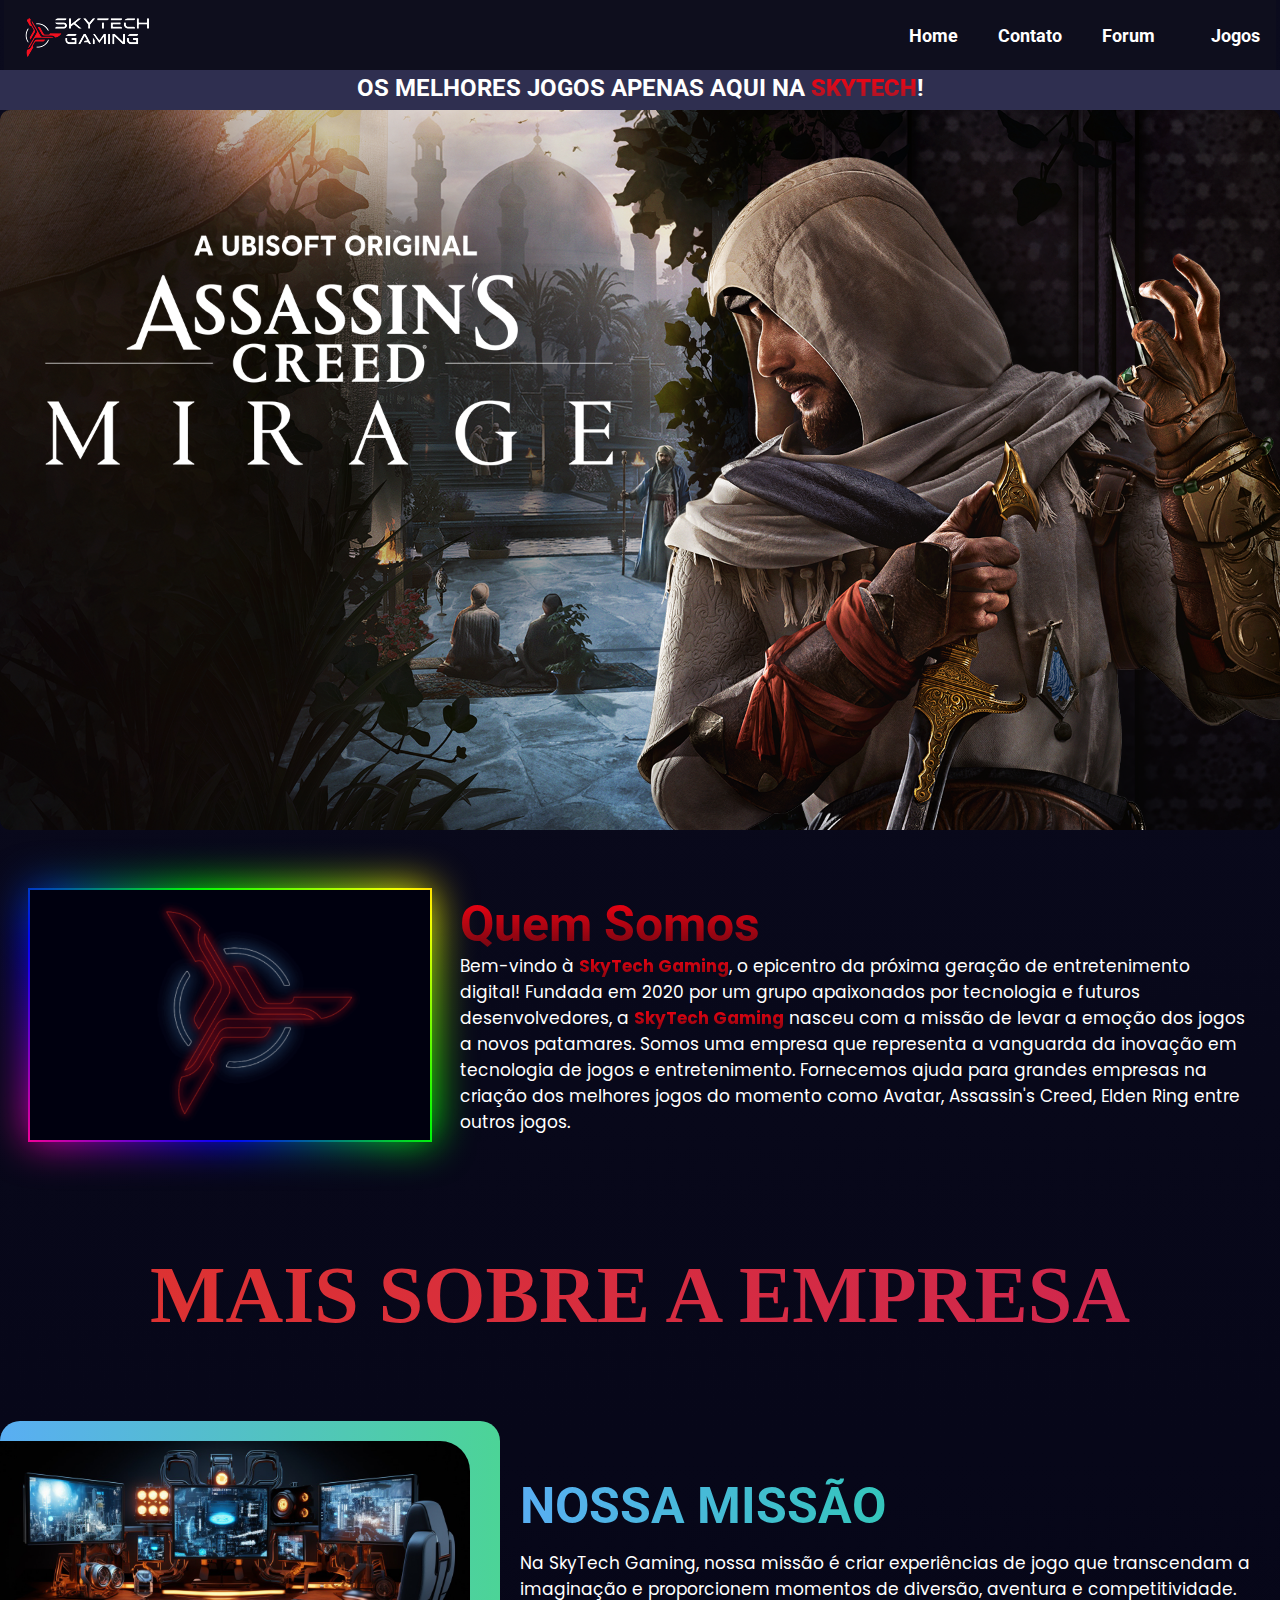
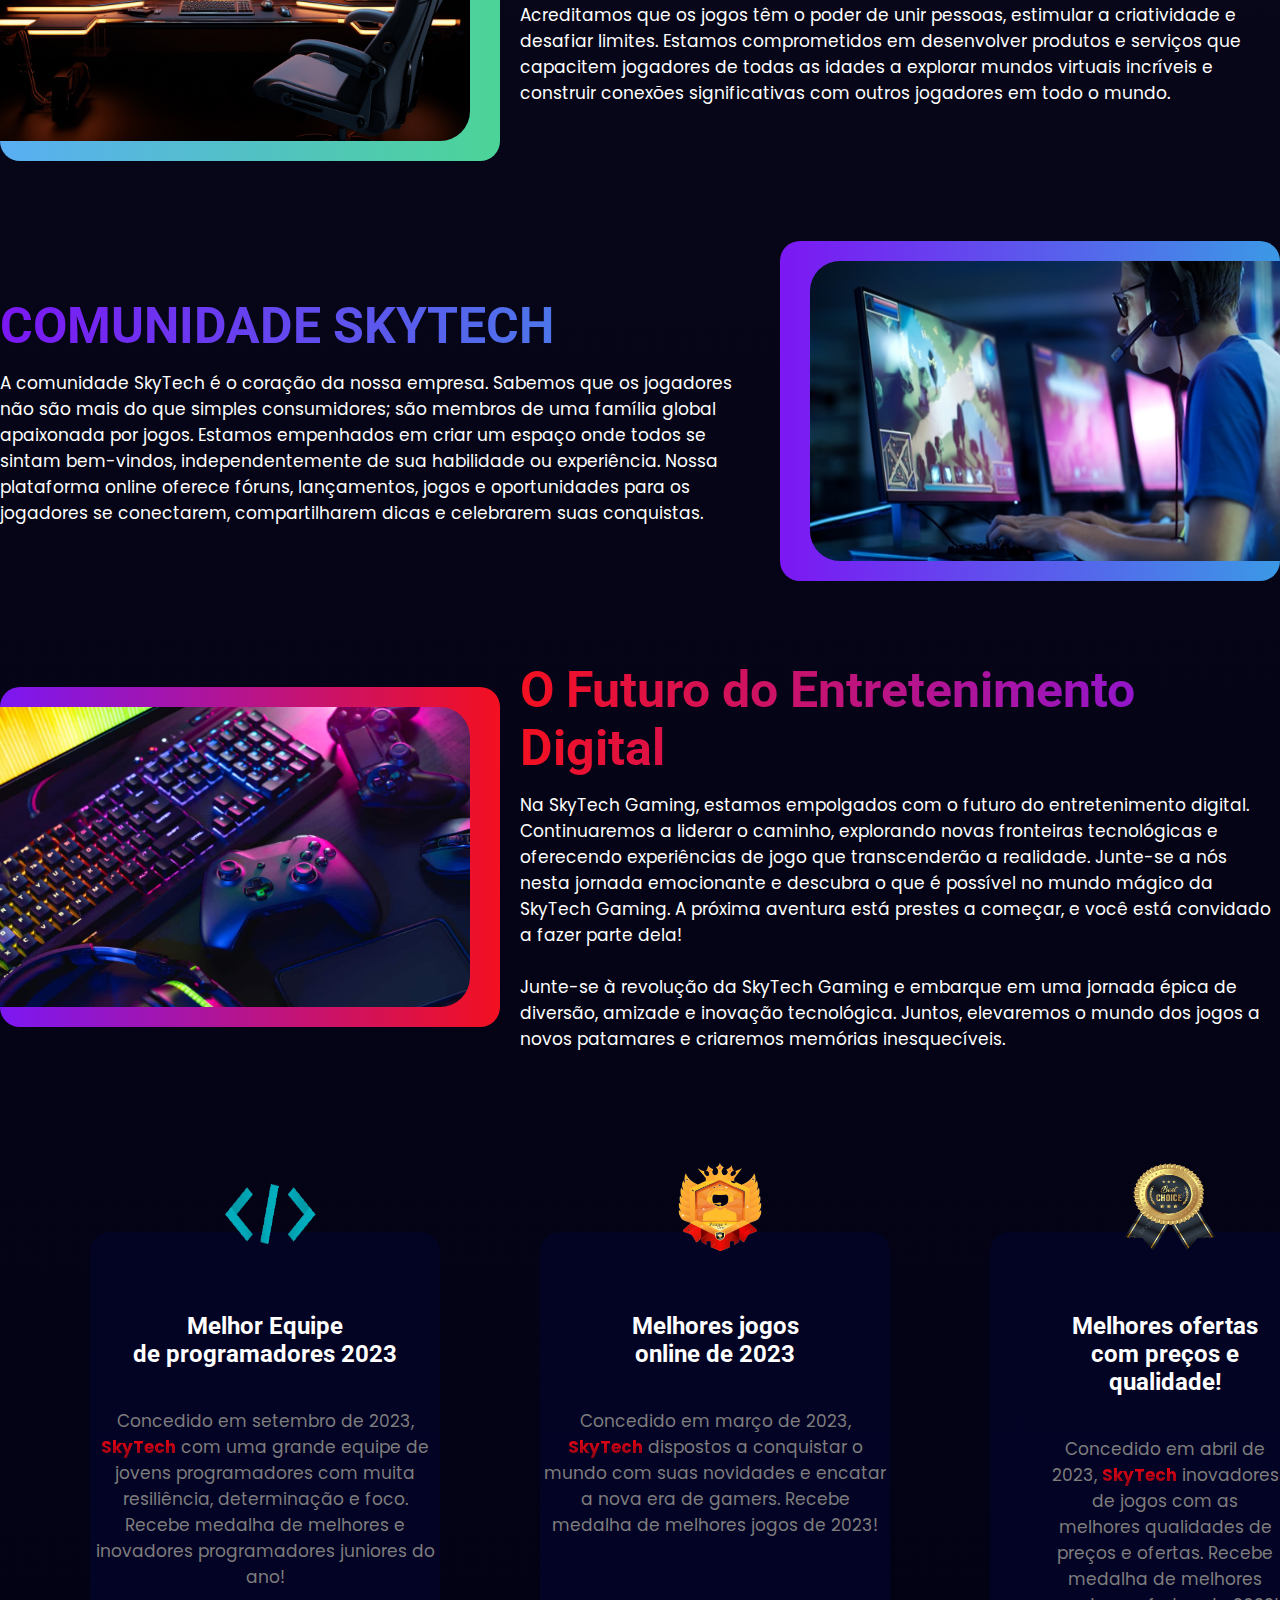
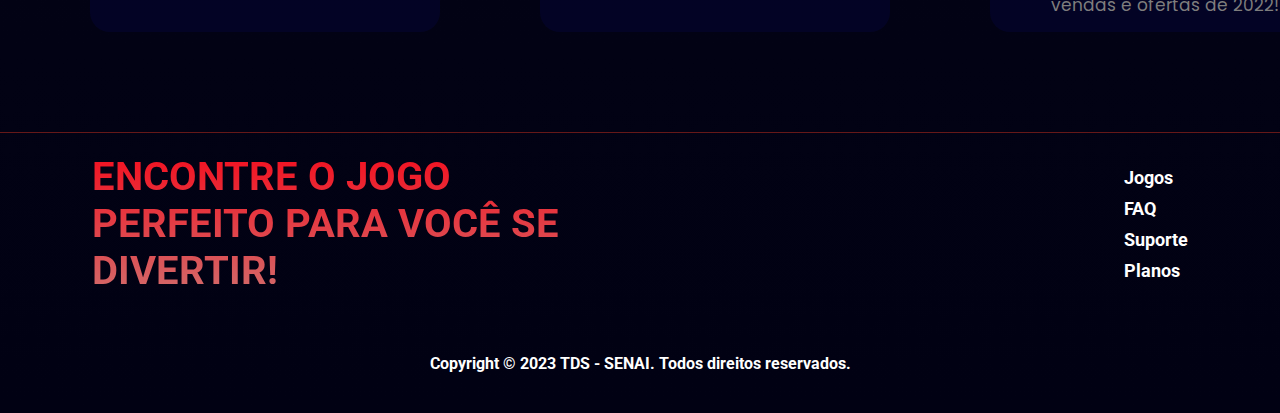
==== Index.html @ b69475d6 "alterações links" ====
<!DOCTYPE html>
<html lang="pt-br">

<head>
    <meta charset="UTF-8">
    <meta name="viewport" content="width=device-width, initial-scale=1.0">
    <title>SkyTech Gaming</title>
    <link rel="stylesheet" href="src/index.css">
    <link rel="shortcut icon" type="imagex/png" href="img/logoPagina.png">
    <script src="JS/script.js"></script>
</head>

<body>
    <header>
        <a href="Index.html"><img src="img/Capturar-removebg-preview.png" alt=""></a>
        <nav class="menu">
            <a href="../Index.html">Home</a>
            <a href="src/Contato.html">Contato</a>
            <a href="src/Forum.html">Forum</a>
            <div class="dropup">
                <a class="dropbtn" href="/src/Jogos.html">Jogos</a>
                <div class="dropup-content">
                    <a href="src/assassinscreed.html">Assassin's Creed Mirage</a>
                    <a href="src/EldenRing.html">Elden Ring</a>
                    <a href="src/Avatar.html">Avatar : Fronties of Pandora</a>
                    <a href="src/MortalKombat.html">Mortal Kombat 1</a> 
                </div>
            </div>
        </nav>
    </header>

    <main>
        <section class="slides">
            <div class="ofertas">
                <h2>OS MELHORES JOGOS APENAS AQUI NA <strong>SKYTECH</strong>!</h2>
            </div>
            <div class="banner">
                <img src="img/Assassin's Creed Mirage.png" alt="Imagem 1">
                <img src="img/imagemavatar.jpeg" alt="Imagem 2">
                <img src="img/Elden ring.jpg" alt="Imagem 3">
                <img src="img/Mortal Combat.png" alt="Imagem 4">
            </div>
        </section>
        <section class="conteudo">
            <div class="sobre">
                <div class="shadow"><img src="img/SobreSky.PNG" alt="" class="shadow"></div>
                <div class="texto-sobre">
                    <h1>Quem Somos</h1>
                    <p>Bem-vindo à <strong>SkyTech Gaming</strong>, o epicentro da próxima geração de entretenimento
                        digital!
                        Fundada em 2020 por um grupo apaixonados por tecnologia e futuros desenvolvedores, a
                        <strong>SkyTech Gaming</strong> nasceu com a missão de levar a emoção dos jogos a novos
                        patamares.
                        Somos uma empresa que representa a vanguarda da inovação em tecnologia de jogos e
                        entretenimento. Fornecemos ajuda para grandes empresas na criação dos melhores jogos do momento como Avatar, 
                        Assassin's Creed, Elden Ring entre outros jogos. 
                    </p>
                </div>
            </div>
            <h1 class="title-conteudo">MAIS SOBRE A EMPRESA</h1>
            <div class="alinha-conteudo">
                <div class="segundo-conteudo">
                    <div class="background-img"></div>
                    <img src="img/Missao.jpeg" alt="">
                </div>
                <div class="texto-segundo-conteudo">
                    <h1>NOSSA MISSÃO</h1>
                    <p>Na SkyTech Gaming, nossa missão é criar experiências de jogo que transcendam a imaginação e
                        proporcionem momentos de diversão, aventura e competitividade.
                        Acreditamos que os jogos têm o poder de unir pessoas, estimular a criatividade e desafiar
                        limites.
                        Estamos comprometidos em desenvolver produtos e serviços que capacitem jogadores de todas as
                        idades a explorar mundos virtuais incríveis e construir conexões significativas com outros
                        jogadores em todo o mundo.</p>
                </div>
            </div>
            <div class="alinha-conteudo">
                <div class="texto-segundo-conteudo2">
                    <h1>COMUNIDADE SKYTECH</h1>
                    <p>A comunidade SkyTech é o coração da nossa empresa. Sabemos que os jogadores não são mais do que
                        simples consumidores;
                        são membros de uma família global apaixonada por jogos. Estamos empenhados em criar um espaço
                        onde todos se sintam bem-vindos, independentemente de sua habilidade ou experiência.
                        Nossa plataforma online oferece fóruns, lançamentos, jogos e oportunidades para os jogadores se
                        conectarem, compartilharem dicas e celebrarem suas conquistas.</p>
                </div>
                <div class="segundo-conteudo2">
                    <div class="background-img2"></div>
                    <img src="img/comunidade.jpg" alt="">
                </div>
            </div>
            <div class="alinha-conteudo">
                <div class="segundo-conteudo3">
                    <div class="background-img3"></div>
                    <img src="img/entreterimento.jpg" alt="">
                </div>
                <div class="texto-segundo-conteudo3">
                    <h1>O Futuro do Entretenimento Digital</h1>
                    <p>Na SkyTech Gaming, estamos empolgados com o futuro do entretenimento digital.
                        Continuaremos a liderar o caminho, explorando novas fronteiras tecnológicas e oferecendo
                        experiências de jogo que transcenderão a realidade.
                        Junte-se a nós nesta jornada emocionante e descubra o que é possível no mundo mágico da SkyTech
                        Gaming.
                        A próxima aventura está prestes a começar, e você está convidado a fazer parte dela! <br> <br>

                        Junte-se à revolução da SkyTech Gaming e embarque em uma jornada épica de diversão, amizade e
                        inovação tecnológica.
                        Juntos, elevaremos o mundo dos jogos a novos patamares e criaremos memórias inesquecíveis.</p>
                </div>
            </div>
            
            <section class="conteudo3">
                <div class="alinha-conteudo3">
                    <div class="terceiro-conteudo">
                        <div class="background-conteudo3"></div>
                        <img src="img/programming-code-icon-abstract-logo-vector-20289692-removebg-preview.png" alt="">
                    </div>
                    <div class="texto-conteudo3">
                        <h2>Melhor Equipe <br> de programadores 2023</h2>
                        <p>Concedido em setembro de 2023, <strong>SkyTech</strong> com uma grande equipe de jovens programadores com muita resiliência, determinação e foco. Recebe medalha de melhores e inovadores programadores juniores do ano!</p>
                    </div>
                </div>

                <div class="alinha-conteudo3">
                    <div class="terceiro-conteudo">
                        <div class="background-conteudo3"></div>
                        <img src="img/melhores_jogos-removebg-preview.png" alt="">
                    </div>
                    <div class="texto-conteudo3">
                        <h2>Melhores jogos <br> online de 2023</h2>
                        <p>Concedido em março de 2023, <strong>SkyTech</strong> dispostos a conquistar o mundo com suas novidades e encatar a nova era de gamers. Recebe medalha de melhores jogos de 2023!</p>
                    </div>
                </div>

                <div class="alinha-conteudo3">
                    <div class="terceiro-conteudo">
                        <div class="background-conteudo3"></div>
                        <img src="img/pngtree-best-choise-medal-set-vector-png-image_6510721-removebg-preview.png" alt="">
                    </div>
                    <div class="texto-conteudo3">
                        <h2>Melhores ofertas <br> com preços e qualidade!</h2>
                        <p>Concedido em abril de 2023, <strong>SkyTech</strong> inovadores de jogos com as melhores qualidades de preços e ofertas. Recebe medalha de melhores vendas e ofertas de 2022!</p>
                    </div>
                </div>
                
            </section>
    </main>
    <footer>
        <div class="rodape">
            <div class="conteudo-rodape">
            <h1>ENCONTRE O JOGO PERFEITO PARA VOCÊ SE DIVERTIR!</h1>
                <div class="links">
                    <a href="src/Jogos.html">Jogos</a>
                    <a href="src/Forum.html">FAQ</a>
                    <a href="src/Contato.html">Suporte</a>
                    <a href="src/Planos.html">Planos</a>
                </div>
            </div>
            <h4>Copyright © 2023 TDS - SENAI. Todos direitos reservados.</h4>
        </div>
    </footer>
</body>

</html>
---- src/index.css ----
@import url('https://fonts.googleapis.com/css2?family=Poppins&family=Roboto:ital@1&display=swap');

* {
    box-sizing: border-box;
    margin: 0;
}

h1 {
    font-weight: bold;
}

body{
    display: flex;
    align-items: center;
}
/*HEADER e MENU*/
header {
    background-color: #0E0E1D;
    display: flex;
    flex-direction: row;
    justify-content: space-around;
    align-items: center;
    gap: 750px;
    height: 70px;
    font-family: 'Roboto', sans-serif;
}

.menu {
    display: flex;
    flex-direction: row;
    gap: 40px;
}

a {
    text-decoration: none;
    color: #ffffff;
    font-size: 18px;
    font-weight: bold;
}

a:hover {
    transition: ease-in .2s;
    color: #e93434;
}

a:active{
    color: #e93434;
}

.ofertas {
    color: #ffffff;
    background-color: #2F2F50;
    width: 100%;
    text-align: center;
    height: 40px;
    padding-top: 4px;
    font-family: 'Roboto', sans-serif;
}


.dropbtn {
    padding: 16px;
    font-size: 16px;
    border: none;
    cursor: pointer;
    font-size: 18px;
}

.dropup {
    position: relative;
    display: inline-block;
}

.dropup-content {
    display: none;
    position: absolute;
    background-color: #0E0E1D;
    min-width: 200px;
    top: 35px;
    z-index: 1;
    border-radius: 10px;
    box-shadow: #ff0112 0px 1px 2.5px 0px;
}

.dropup-content a {
    color: #ffffff;
    padding: 12px 16px;
    text-decoration: none;
    display: block;
    font-size: 15px;
}

.dropup-content a:hover {
    color: #ee313e;
}

.dropup:hover .dropup-content {
    display: block;
}

/*BODY e MAIN*/

body {
    margin: 0;
    padding: 0;
    background-image: linear-gradient(#0b0b1d, #010113);
    display: flex;
    flex-direction: column;
}


.banner {
    width: 100%;
    height: 80vh;
    position: relative;
    overflow: hidden;
}

.banner img {
    width: 100%;
    height: 100%;
    object-fit: cover;
    max-height: 100%;
    border-radius: 10px;
}


main {
    height: 100%;
    width: 100%;
    display: flex;
    flex-direction: column;
    align-items: center;
    gap: 30px;
    border-bottom: solid 1px #661818;
}

h1 {
    color: #ffffff;
    font-size: 50px;
}

.slides {
    width: 100%;
    display: flex;
    flex-direction: column;

}


:root {
    --gradient-shadow: linear-gradient(45deg,
            #fb0094,
            #0000ff,
            #00ff00,
            #ffff00,
            #ff0000,
            #fb0094,
            #0000ff,
            #00ff00,
            #ffff00,
            #ff0000);
}

.shadow {
    display: flex;
    justify-content: center;
    align-items: center;
    position: relative;
    color: #fff;
    text-align: center;
    font-size: 50px;
    font-weight: bold;
    width: 400px;
    height: 250px;
    background: linear-gradient(0deg, #000, #262626);
}

.shadow:before,
.shadow:after {
    content: "";
    position: absolute;
    top: -2px;
    left: -2px;
    background: var(--gradient-shadow);
    background-size: 400%;
    width: calc(100% + 4px);
    height: calc(100% + 4px);
    z-index: -1;
    animation: animate 20s linear infinite;
}

.shadow:after {
    filter: blur(20px);
}

@keyframes animate {
    0% {
        background-position: 0 0;
    }

    50% {
        background-position: 300% 0;
    }

    100% {
        background-position: 0 0;
    }
}

.conteudo {
    display: flex;
    flex-direction: column;
    align-items: center;
    gap: 80px;
    width: 100%;
}

.sobre {
    display: flex;
    flex-direction: row;
    align-items: center;
    padding: 30px;
    max-width: auto;
    gap: 30px;
}

.texto-sobre {
    display: flex;
    flex-direction: column;
}

.texto-sobre h1 {
    background-image: linear-gradient(to bottom, #ff0112, #ff070763);
    color: black;
    background-clip: text;
    -webkit-background-clip: text;

    -webkit-text-fill-color: transparent;
    font-family: 'Roboto', sans-serif;
}

strong {
    background-image: linear-gradient(to bottom, #ff0112, #ff070785);
    color: black;
    background-clip: text;
    -webkit-background-clip: text;

    -webkit-text-fill-color: transparent;
}

p {
    color: white;
    max-width: 900px;
    font-size: 17px;
    font-family: 'Poppins', sans-serif;
}

.title-conteudo {
    font-size: 80px;
    background-image: linear-gradient(to left, #a808a0, #dd3232);
    color: black;
    background-clip: text;
    -webkit-background-clip: text;

    -webkit-text-fill-color: transparent;
    background-size: 400% 100%;
    animation: degrade 20s linear infinite alternate;
}

@keyframes degrade {
    0% {
        background-position-x: 0%;
    }

    50% {
        background-position: 400%;
    }

    100% {
        background-position-x: 0%;
    }
}

.alinha-conteudo {
    display: flex;
    flex-direction: row;
    gap: 20px;
    align-items: center;
    max-width: 1400px;
}

.segundo-conteudo {
    display: inline-block;
    position: relative;
}

.segundo-conteudo img {
    position: absolute;
    height: 300px;
    width: 500px;
    bottom: 20px;
    border-radius: 30px;
    right: 30px;
}

.segundo-conteudo .background-img {
    background-image: linear-gradient(to left, #4CD497, #59AEF3);
    height: 340px;
    width: 500px;
    border-radius: 20px;
}

.texto-segundo-conteudo {
    display: flex;
    flex-direction: column;
    gap: 15px;
}

.texto-segundo-conteudo h1 {
    font-size: 50px;
    background-image: linear-gradient(to left, #0ddf80, #59AEF3);
    color: black;
    background-clip: text;
    -webkit-background-clip: text;

    -webkit-text-fill-color: transparent;
    font-family: 'Roboto', sans-serif;
}

.segundo-conteudo2 {
    display: inline-block;
    position: relative;
}

.segundo-conteudo2 img {
    position: absolute;
    height: 300px;
    width: 500px;
    bottom: 20px;
    border-radius: 30px;
    left: 30px;
}

.segundo-conteudo2 .background-img2 {
    background-image: linear-gradient(to left, #3b99e6, #7C17F3);
    height: 340px;
    width: 500px;
    border-radius: 20px;
}

.texto-segundo-conteudo2 {
    display: flex;
    flex-direction: column;
    gap: 15px;
}

.texto-segundo-conteudo2 h1 {
    font-size: 50px;
    background-image: linear-gradient(to left, #3b99e6, #7C17F3);
    color: black;
    background-clip: text;
    -webkit-background-clip: text;

    -webkit-text-fill-color: transparent;
    font-family: 'Roboto', sans-serif;
}



.segundo-conteudo3 {
    display: inline-block;
    position: relative;
}

.segundo-conteudo3 img {
    position: absolute;
    height: 300px;
    width: 500px;
    bottom: 20px;
    border-radius: 30px;
    right: 30px;
}

.segundo-conteudo3 .background-img3 {
    background-image: linear-gradient(to left, #F31020, #7C17F3);
    height: 340px;
    width: 500px;
    border-radius: 20px;
}

.texto-segundo-conteudo3 {
    display: flex;
    flex-direction: column;
    gap: 15px;
}

.texto-segundo-conteudo3 h1 {
    font-size: 50px;
    background-image: linear-gradient(to left, #7C17F3, #F31020);
    color: black;
    background-clip: text;
    -webkit-background-clip: text;

    -webkit-text-fill-color: transparent;
    font-family: 'Roboto', sans-serif;
}

.conteudo3 {
    display: flex;
    flex-direction: row;
    gap: 100px;
    align-items: center;
    max-width: 1400px;
    margin-top: 100px;
    font-family: "Roboto", sans-serif;
    margin-bottom: 100px;
    padding-left: 150px;
}

.alinha-conteudo3{
    display: flex;
    flex-direction: column;
    align-items: center;
    gap: 40px;
}

.terceiro-conteudo {
    display: inline-block;
    position: relative;
}

.terceiro-conteudo img {
    position: absolute;
    height: 130px;
    width: 150px;
    bottom: 90%;
    left: 30%;
    border-radius: 50%;
}


.terceiro-conteudo .background-conteudo3 {
    background-image: linear-gradient(to top, #030325 , #030324);
    height: 400px;
    width: 350px;
    border-radius: 20px;
    transition: .6s ease;
}


.texto-conteudo3{
    position: absolute;
    margin-top: 80px;
    display: flex;
    flex-direction: column;
    align-items: center;
    gap: 40px;
    max-width: 350px;
}

.alinha-conteudo3 h3{
    text-align: center;
}


.texto-conteudo3 h2{
    color: #ffffff;
    text-align: center;
}

.texto-conteudo3 p{
    color: #7e7d7d;
    text-align: center;
}

.background-conteudo3:hover{
    cursor: pointer;
    box-shadow: #a12828 0px 0px 1px 2px;
    transition: .3s ease;
}


footer{
    display: flex;
    align-items: center;
    color: #ffffff;
    padding-top: 20px;
    margin-bottom: 40px;
    font-family: "Roboto", sans-serif;
}

.rodape{
    display: flex;
    flex-direction: column;
    align-items: center;
    gap: 60px;
}

.conteudo-rodape{
    display: flex;
    flex-direction: row;
    align-items: center;
    justify-content: space-between;
}

.conteudo-rodape h1{
    width: 50%;
    font-size: 40px;
}

.links{
    display: flex;
    flex-direction: column;
    gap: 10px;
    font-size: 25px;
}

.links:hover{
    color: #F31020;
    transition: .2s ease-in;
}

.rodape h1{
    background-image: linear-gradient(to bottom, #f31020, #d26a6a);
  -webkit-background-clip: text;
  -webkit-text-fill-color: transparent;
}
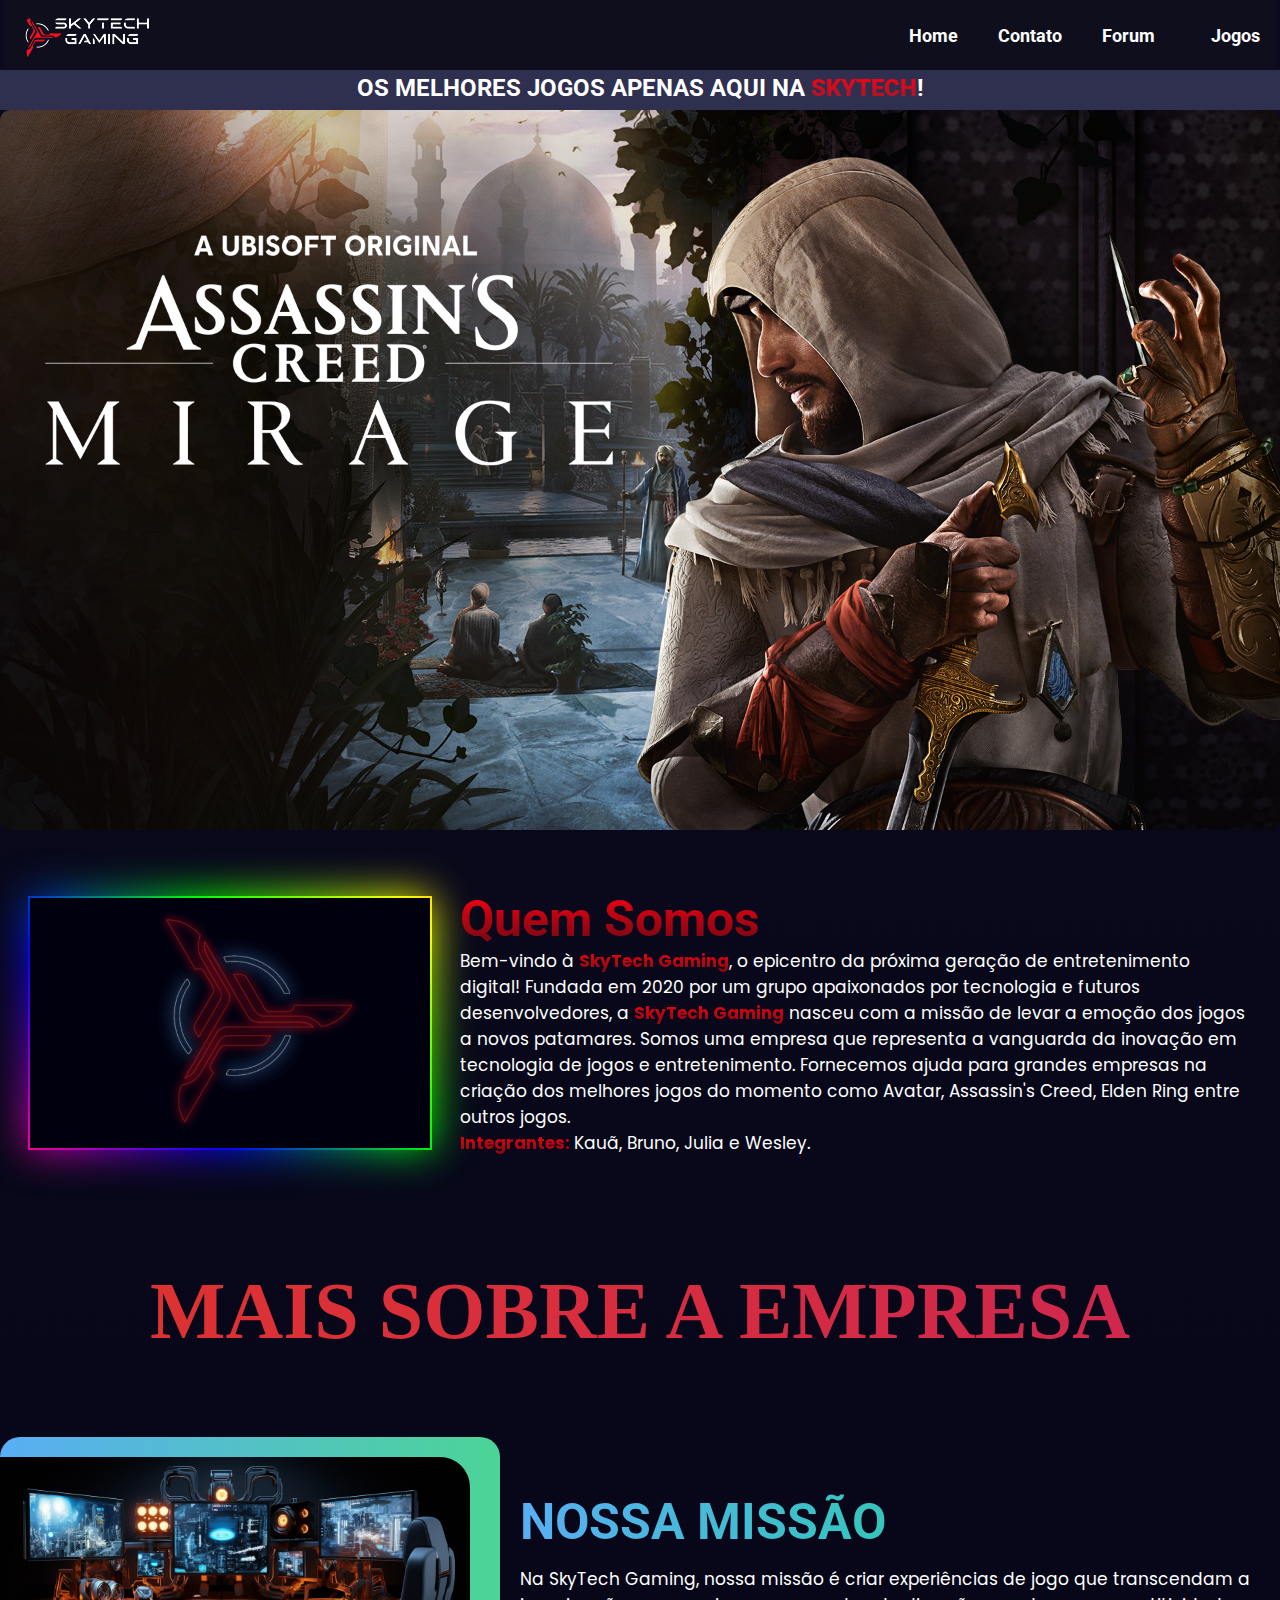
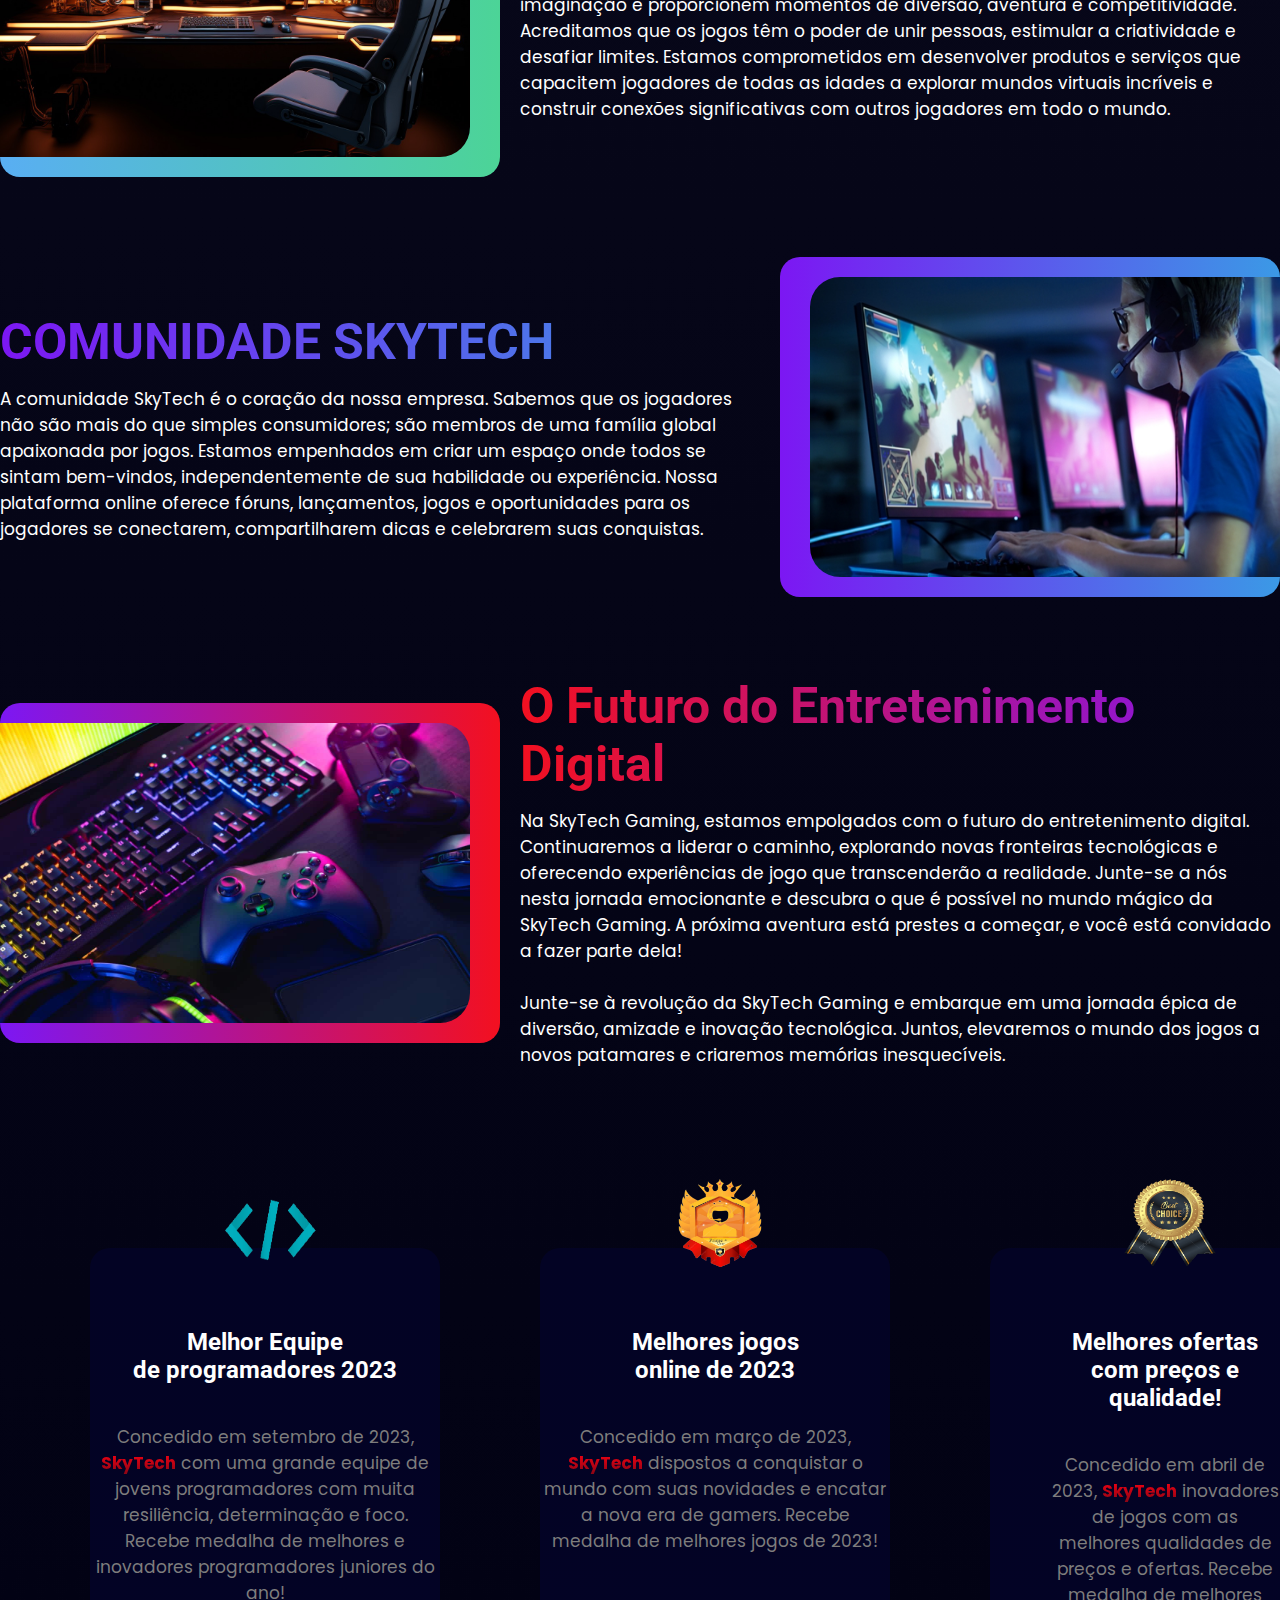
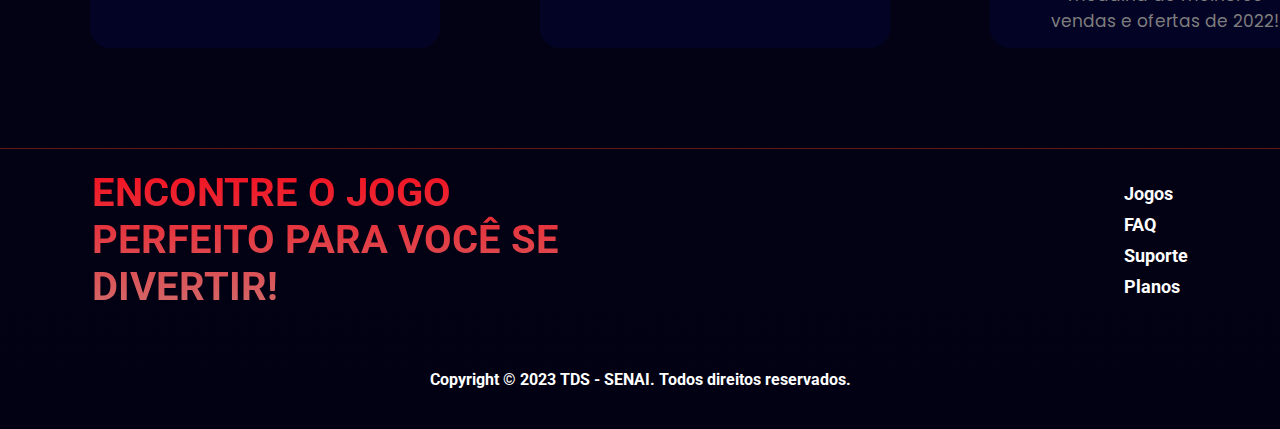
==== commit 503170d8: "Alteração home" ====
--- a/Index.html
+++ b/Index.html
@@ -28,6 +28,7 @@
             </div>
         </nav>
     </header>
+    <!--CABECALHO/BARRA DE NAVEGACAO ACIMA-->
 
     <main>
         <section class="slides">
@@ -41,6 +42,7 @@
                 <img src="img/Mortal Combat.png" alt="Imagem 4">
             </div>
         </section>
+        <!-- IMAGENS DOS SLIDES ACIMA-->
         <section class="conteudo">
             <div class="sobre">
                 <div class="shadow"><img src="img/SobreSky.PNG" alt="" class="shadow"></div>
@@ -50,10 +52,11 @@
                         digital!
                         Fundada em 2020 por um grupo apaixonados por tecnologia e futuros desenvolvedores, a
                         <strong>SkyTech Gaming</strong> nasceu com a missão de levar a emoção dos jogos a novos
-                        patamares.
+                        patamares. 
                         Somos uma empresa que representa a vanguarda da inovação em tecnologia de jogos e
                         entretenimento. Fornecemos ajuda para grandes empresas na criação dos melhores jogos do momento como Avatar, 
-                        Assassin's Creed, Elden Ring entre outros jogos. 
+                        Assassin's Creed, Elden Ring entre outros jogos. <br>
+                        <strong>Integrantes: </strong>Kauã, Bruno, Julia e Wesley.
                     </p>
                 </div>
             </div>
@@ -108,7 +111,7 @@
                         Juntos, elevaremos o mundo dos jogos a novos patamares e criaremos memórias inesquecíveis.</p>
                 </div>
             </div>
-            
+            <!--SOBRE A EMPRESA ACIMA-->
             <section class="conteudo3">
                 <div class="alinha-conteudo3">
                     <div class="terceiro-conteudo">
@@ -144,7 +147,9 @@
                 </div>
                 
             </section>
+            <!--MEDALHAS DA EMPRESA ACIMA-->
     </main>
+            <!--FOOTER ABAIXO-->
     <footer>
         <div class="rodape">
             <div class="conteudo-rodape">
--- a/src/index.css
+++ b/src/index.css
@@ -97,6 +97,7 @@
 .dropup:hover .dropup-content {
     display: block;
 }
+/*Cabecalho/Barra de navegacao Acima*/
 
 /*BODY e MAIN*/
 
@@ -480,6 +481,7 @@
     transition: .3s ease;
 }
 
+/*Footer Abaixo*/
 
 footer{
     display: flex;
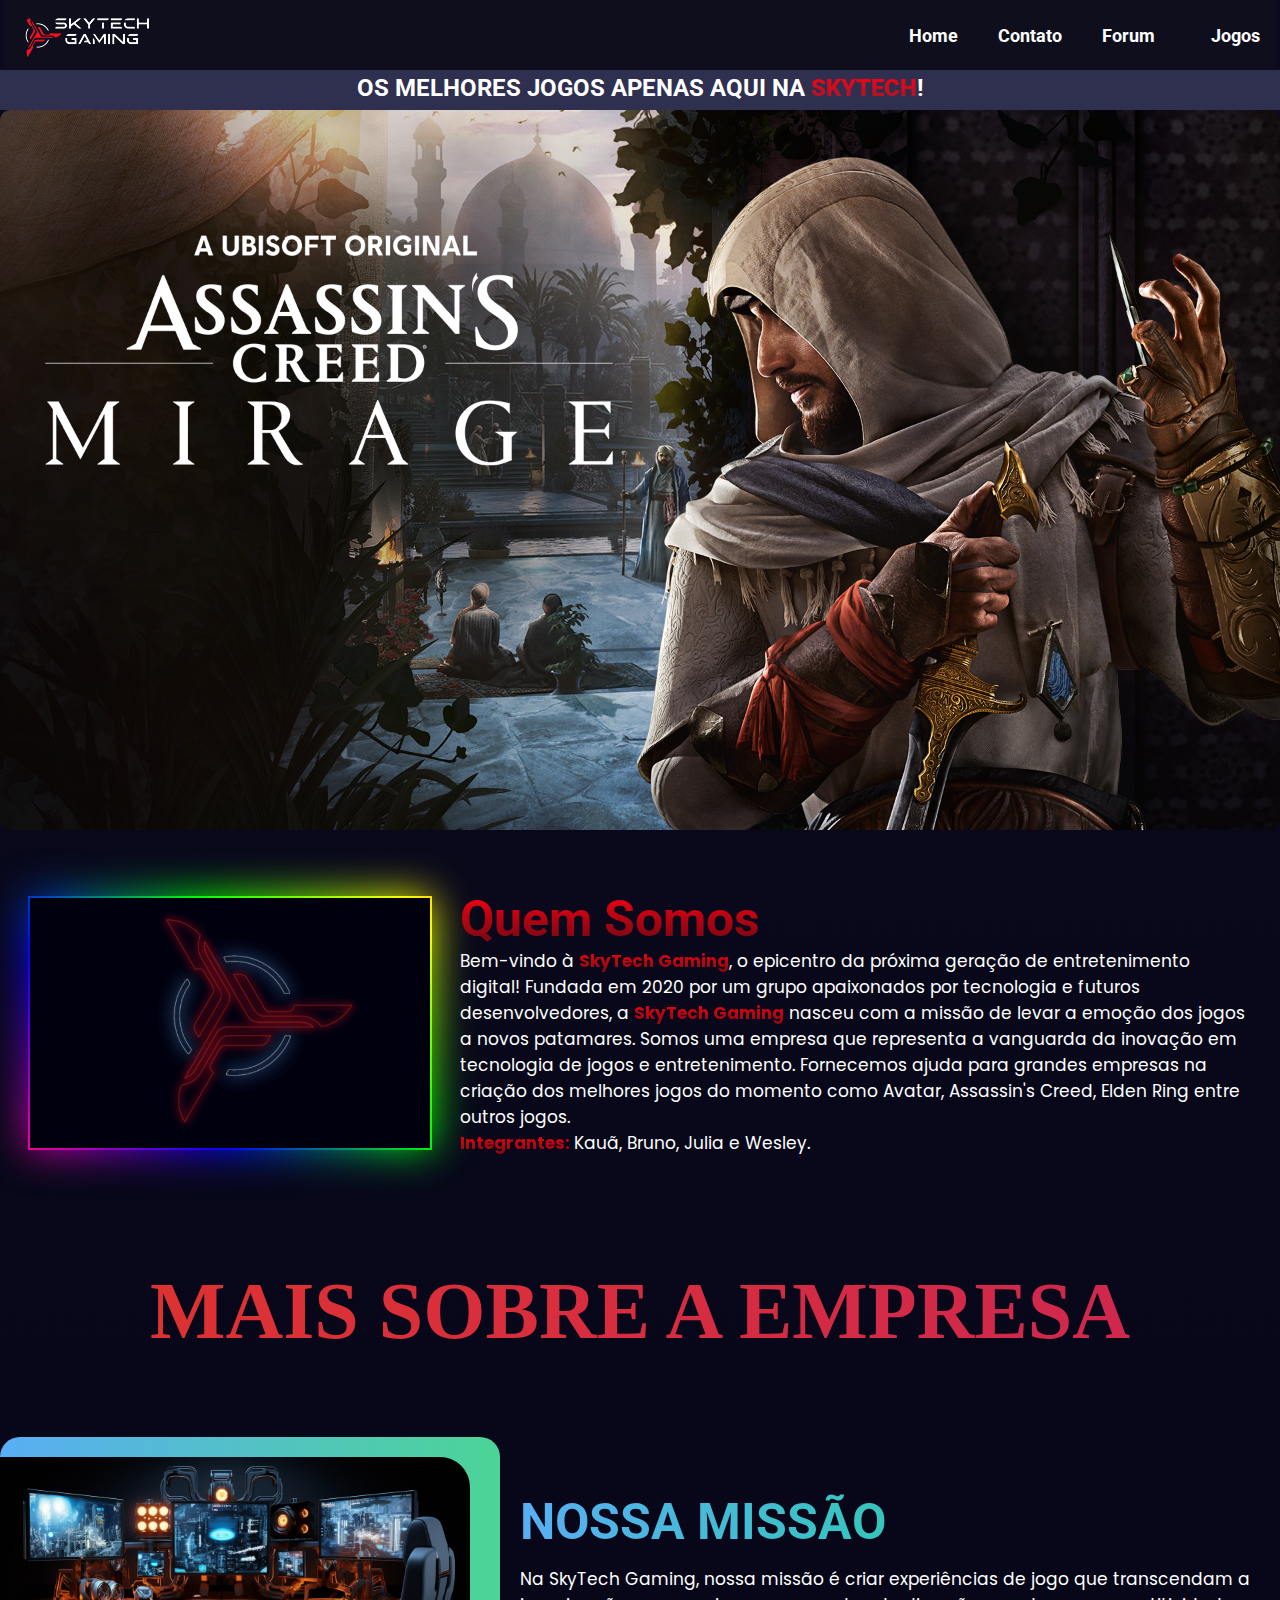
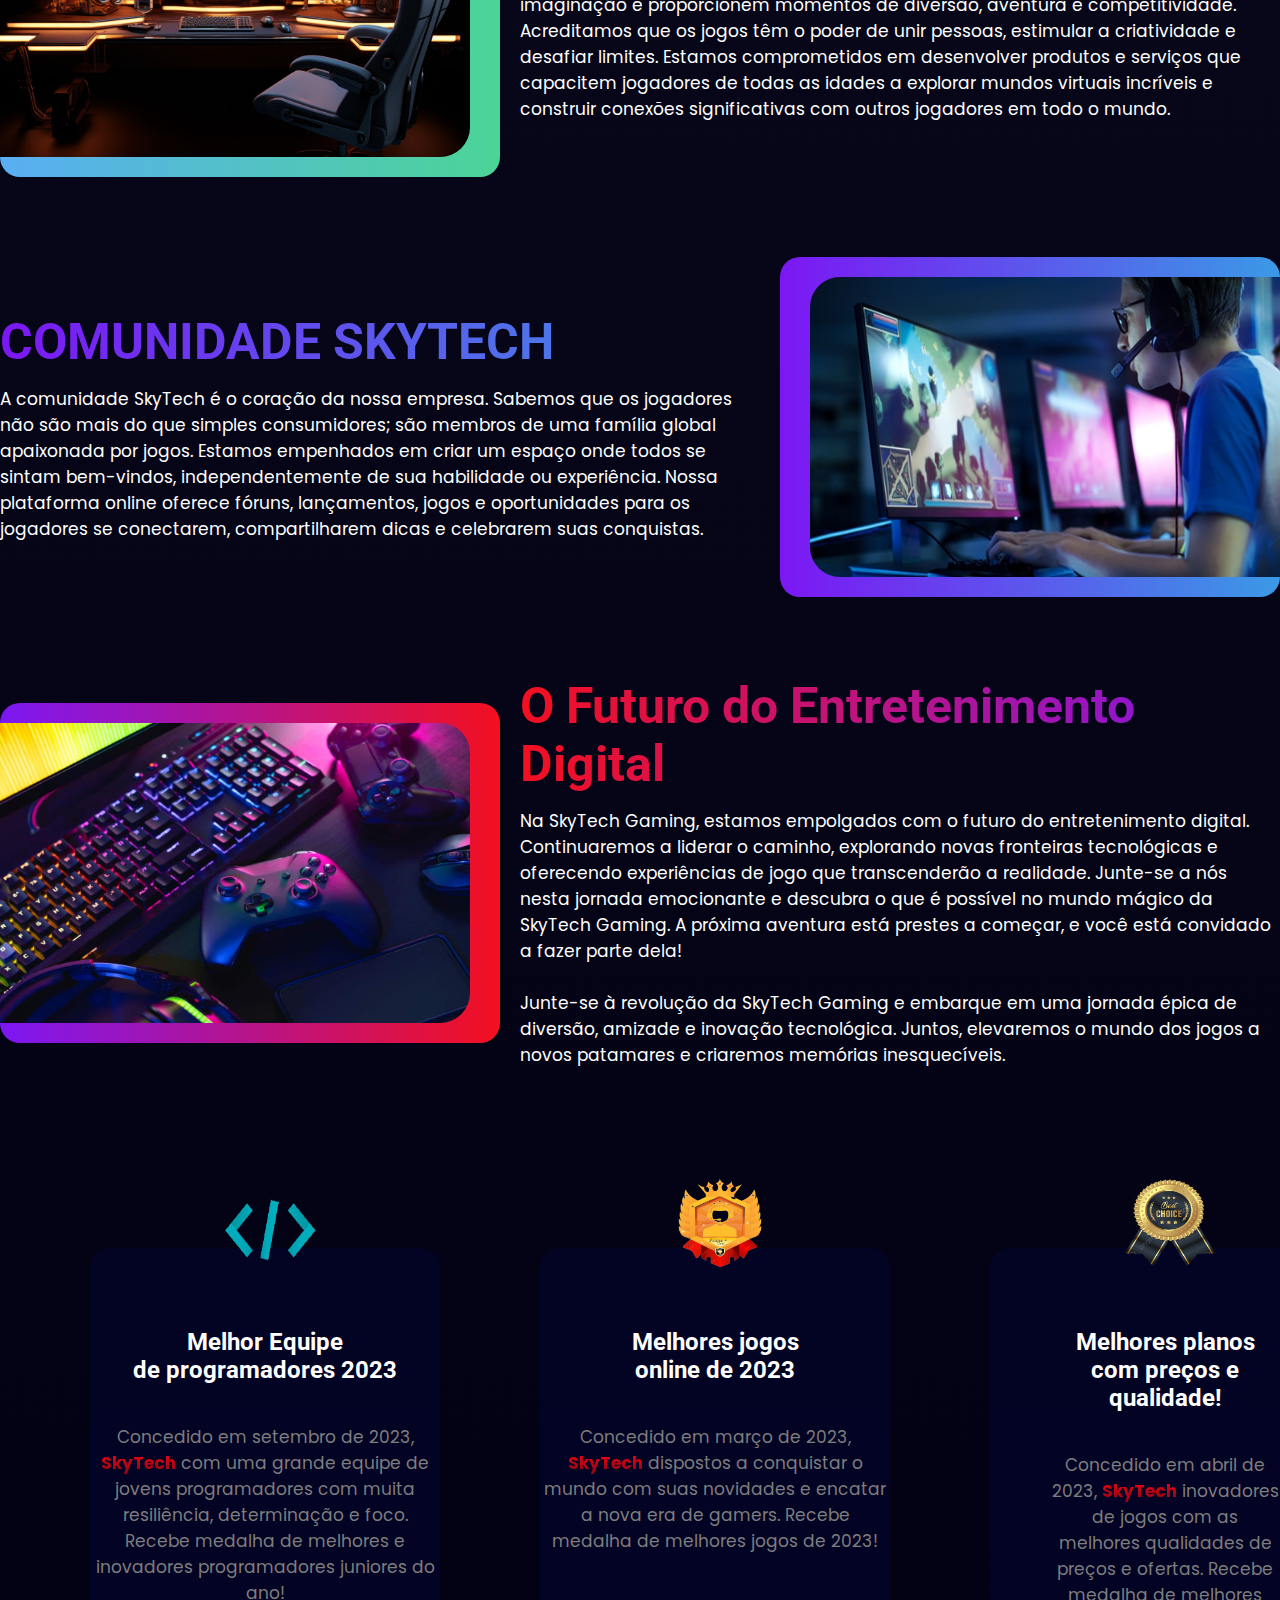
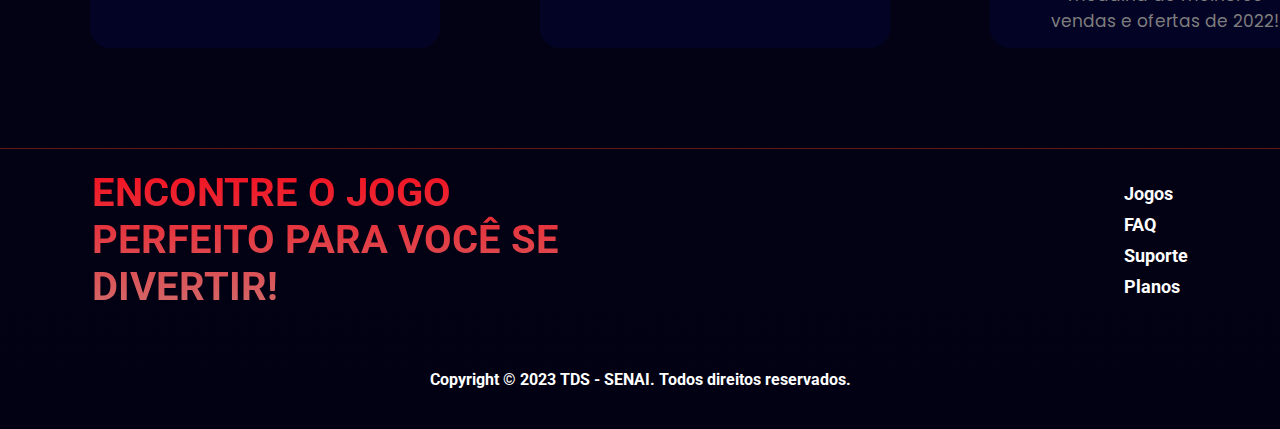
==== commit 89e844fa: "Medalhas" ====
--- a/Index.html
+++ b/Index.html
@@ -141,7 +141,7 @@
                         <img src="img/pngtree-best-choise-medal-set-vector-png-image_6510721-removebg-preview.png" alt="">
                     </div>
                     <div class="texto-conteudo3">
-                        <h2>Melhores ofertas <br> com preços e qualidade!</h2>
+                        <h2>Melhores planos <br> com preços e qualidade!</h2>
                         <p>Concedido em abril de 2023, <strong>SkyTech</strong> inovadores de jogos com as melhores qualidades de preços e ofertas. Recebe medalha de melhores vendas e ofertas de 2022!</p>
                     </div>
                 </div>
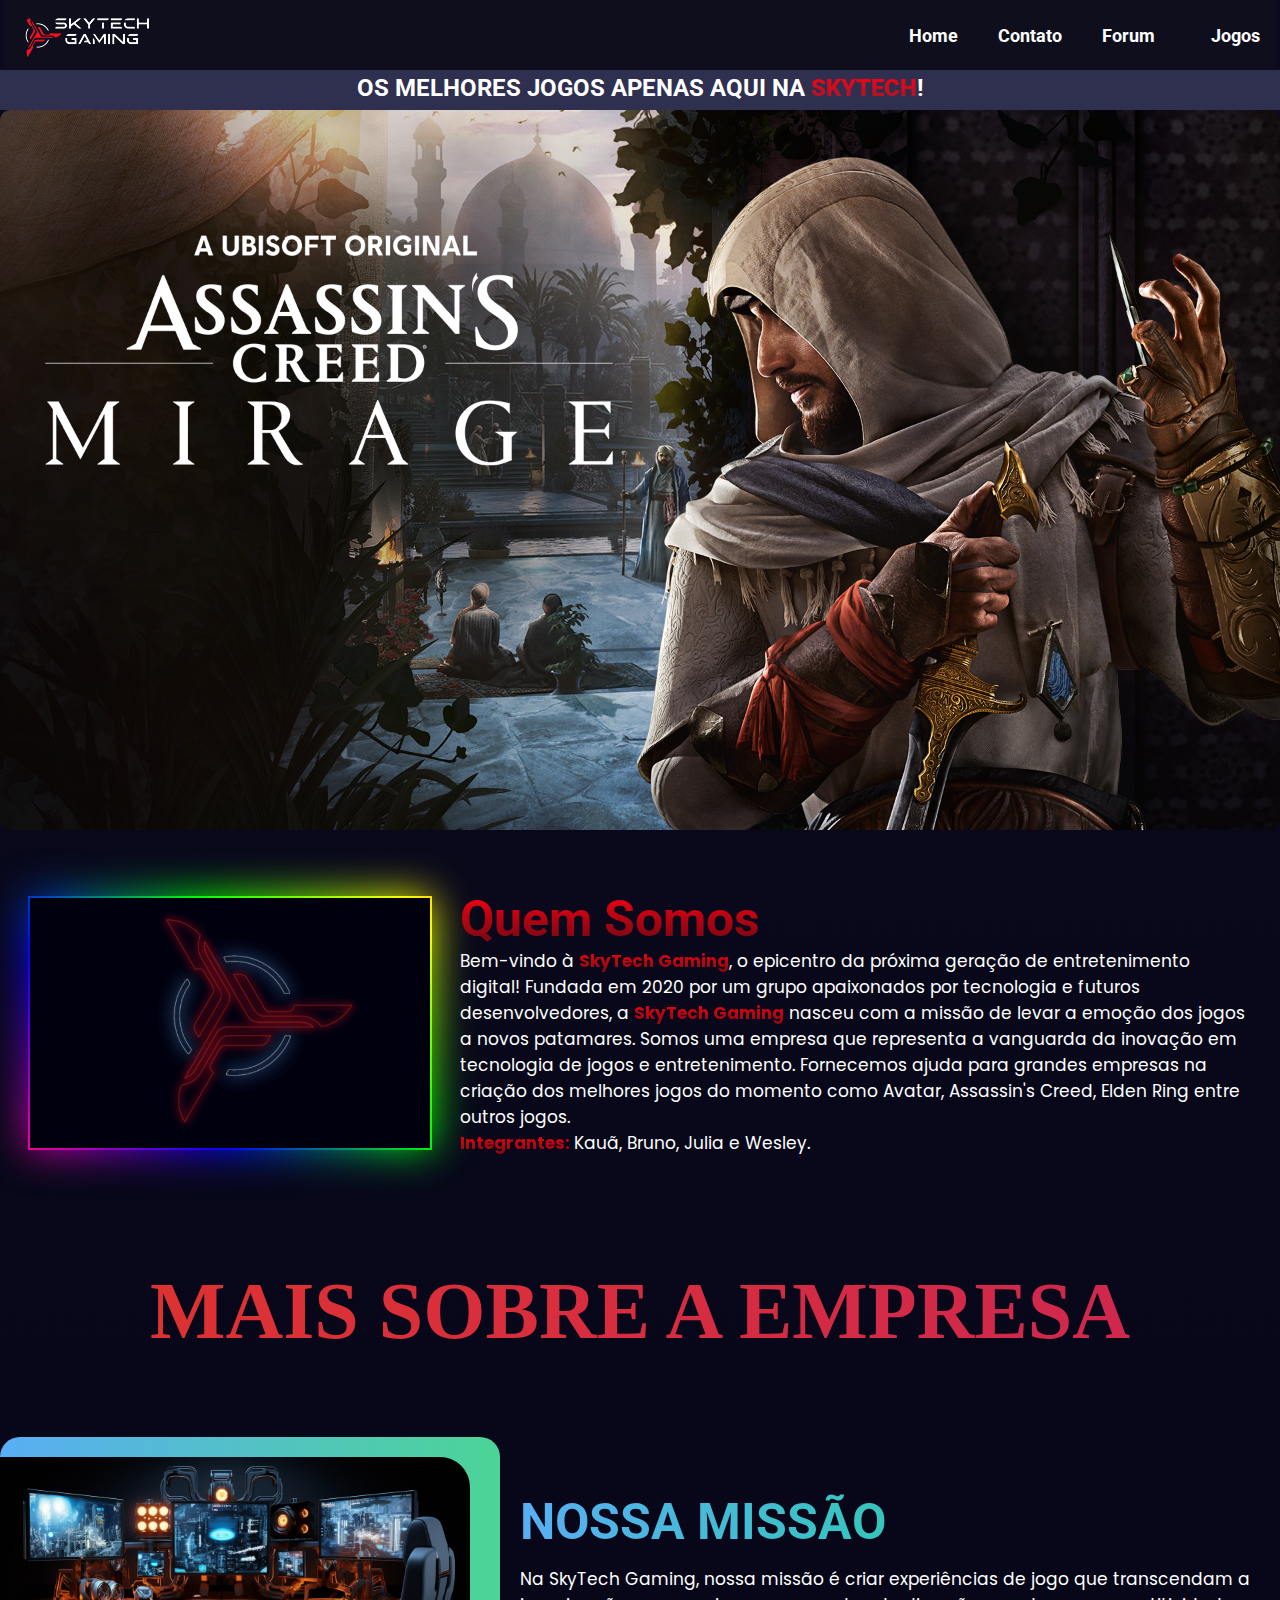
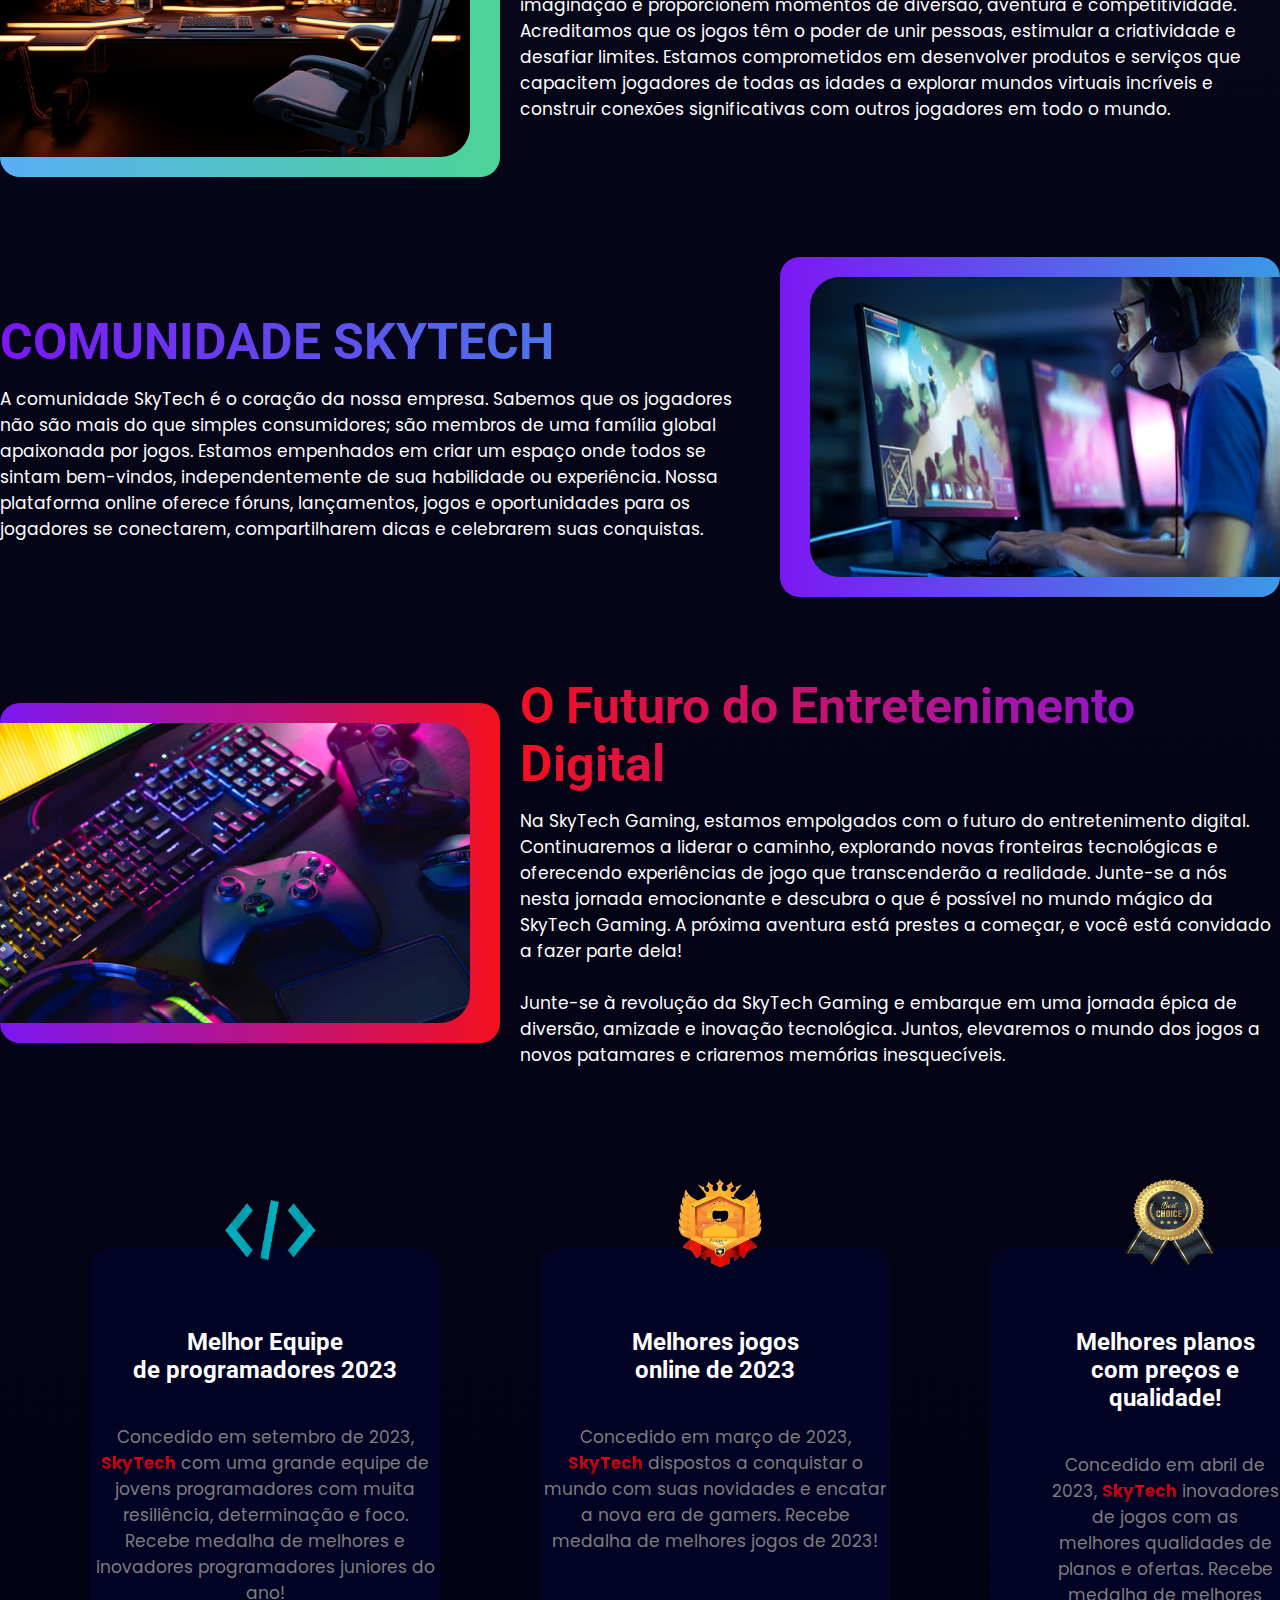
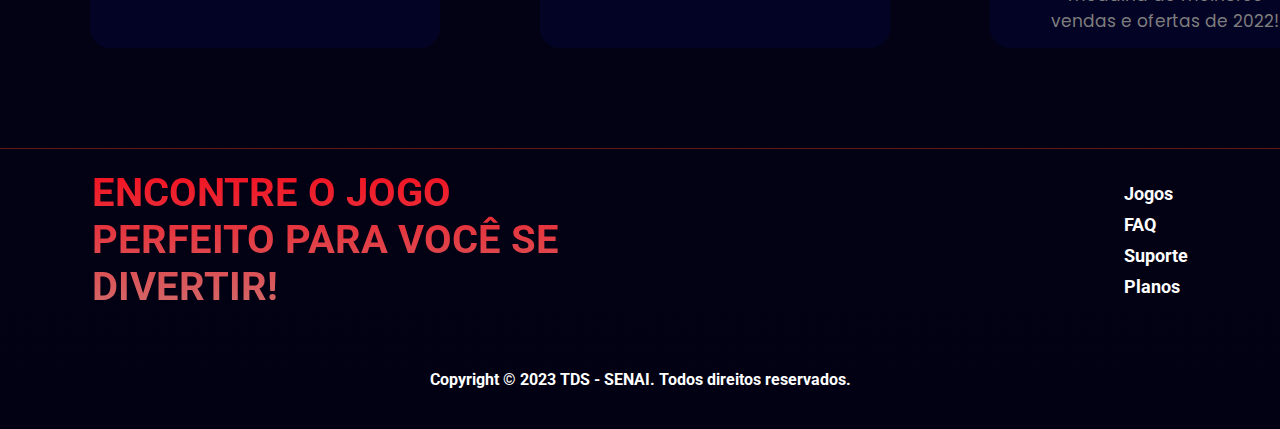
==== commit 8a124434: "Update Index.html" ====
--- a/Index.html
+++ b/Index.html
@@ -142,7 +142,7 @@
                     </div>
                     <div class="texto-conteudo3">
                         <h2>Melhores planos <br> com preços e qualidade!</h2>
-                        <p>Concedido em abril de 2023, <strong>SkyTech</strong> inovadores de jogos com as melhores qualidades de preços e ofertas. Recebe medalha de melhores vendas e ofertas de 2022!</p>
+                        <p>Concedido em abril de 2023, <strong>SkyTech</strong> inovadores de jogos com as melhores qualidades de planos e ofertas. Recebe medalha de melhores vendas e ofertas de 2022!</p>
                     </div>
                 </div>
                 
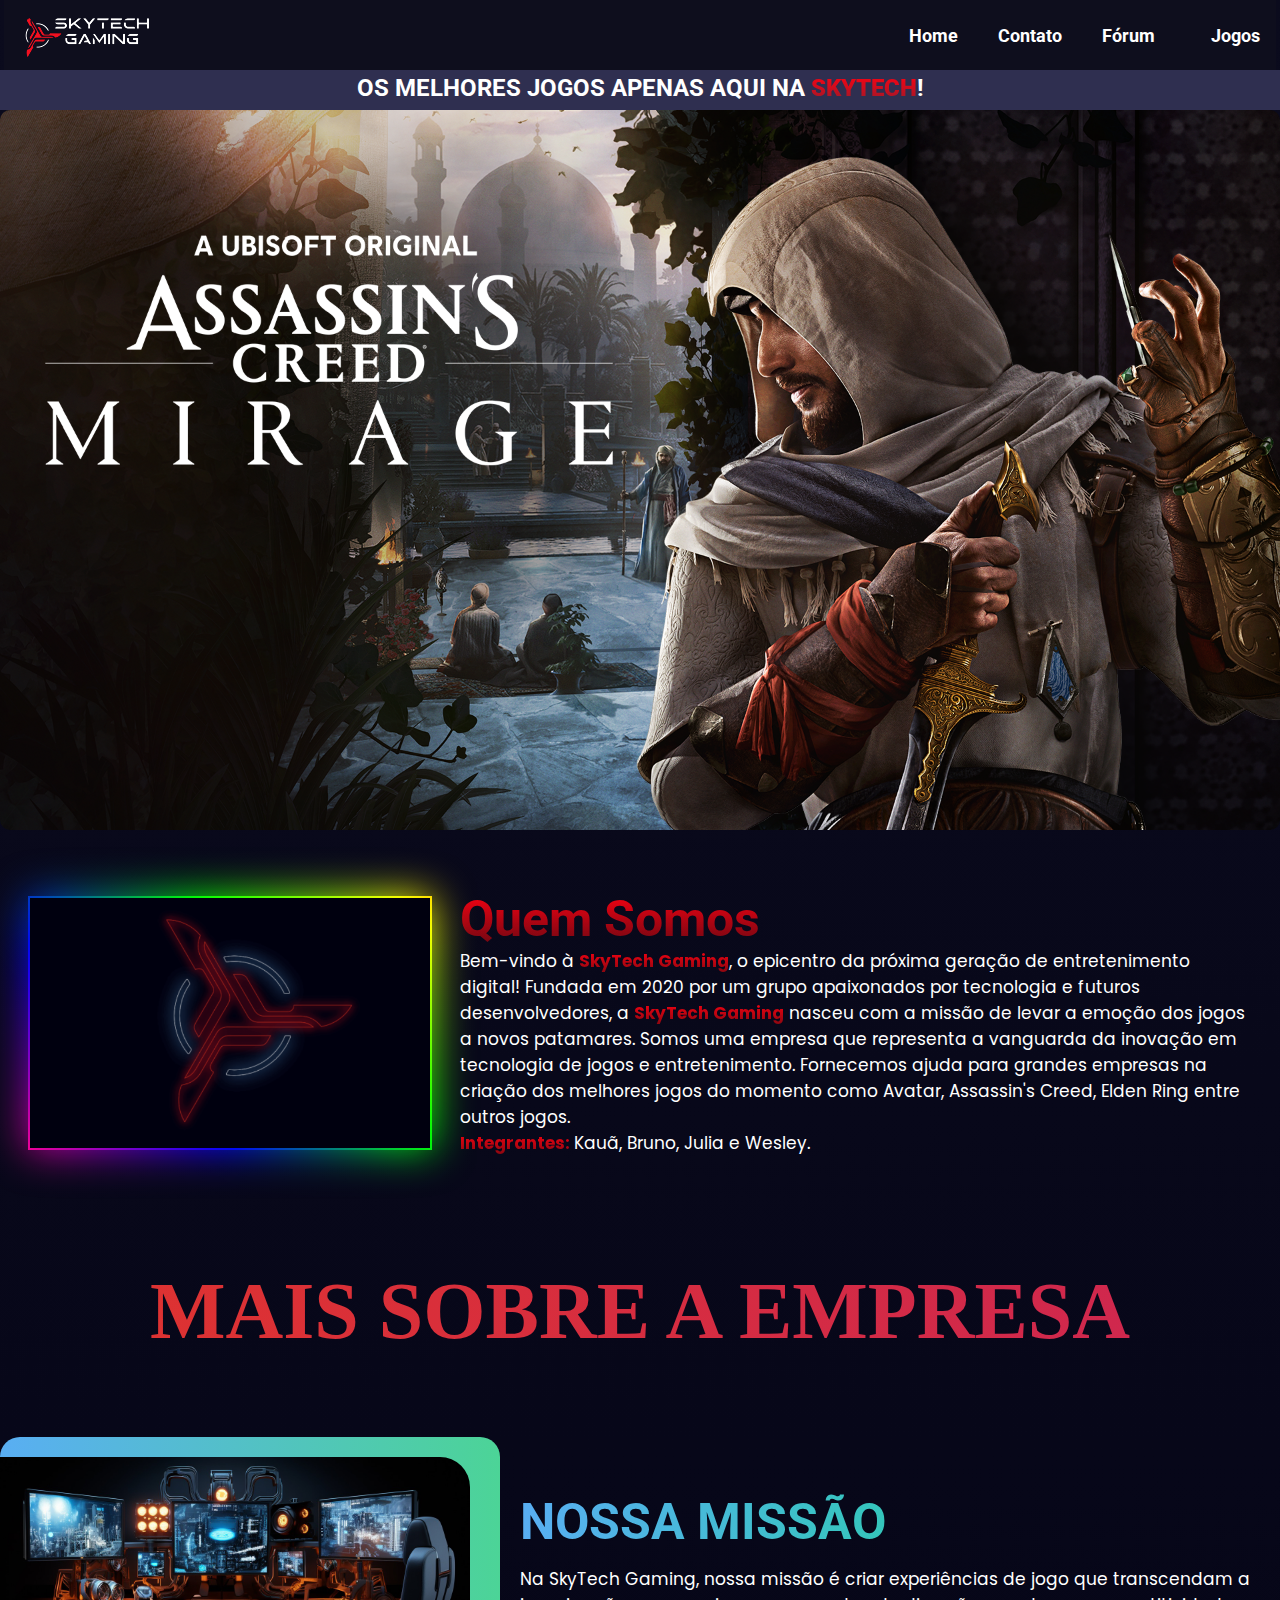
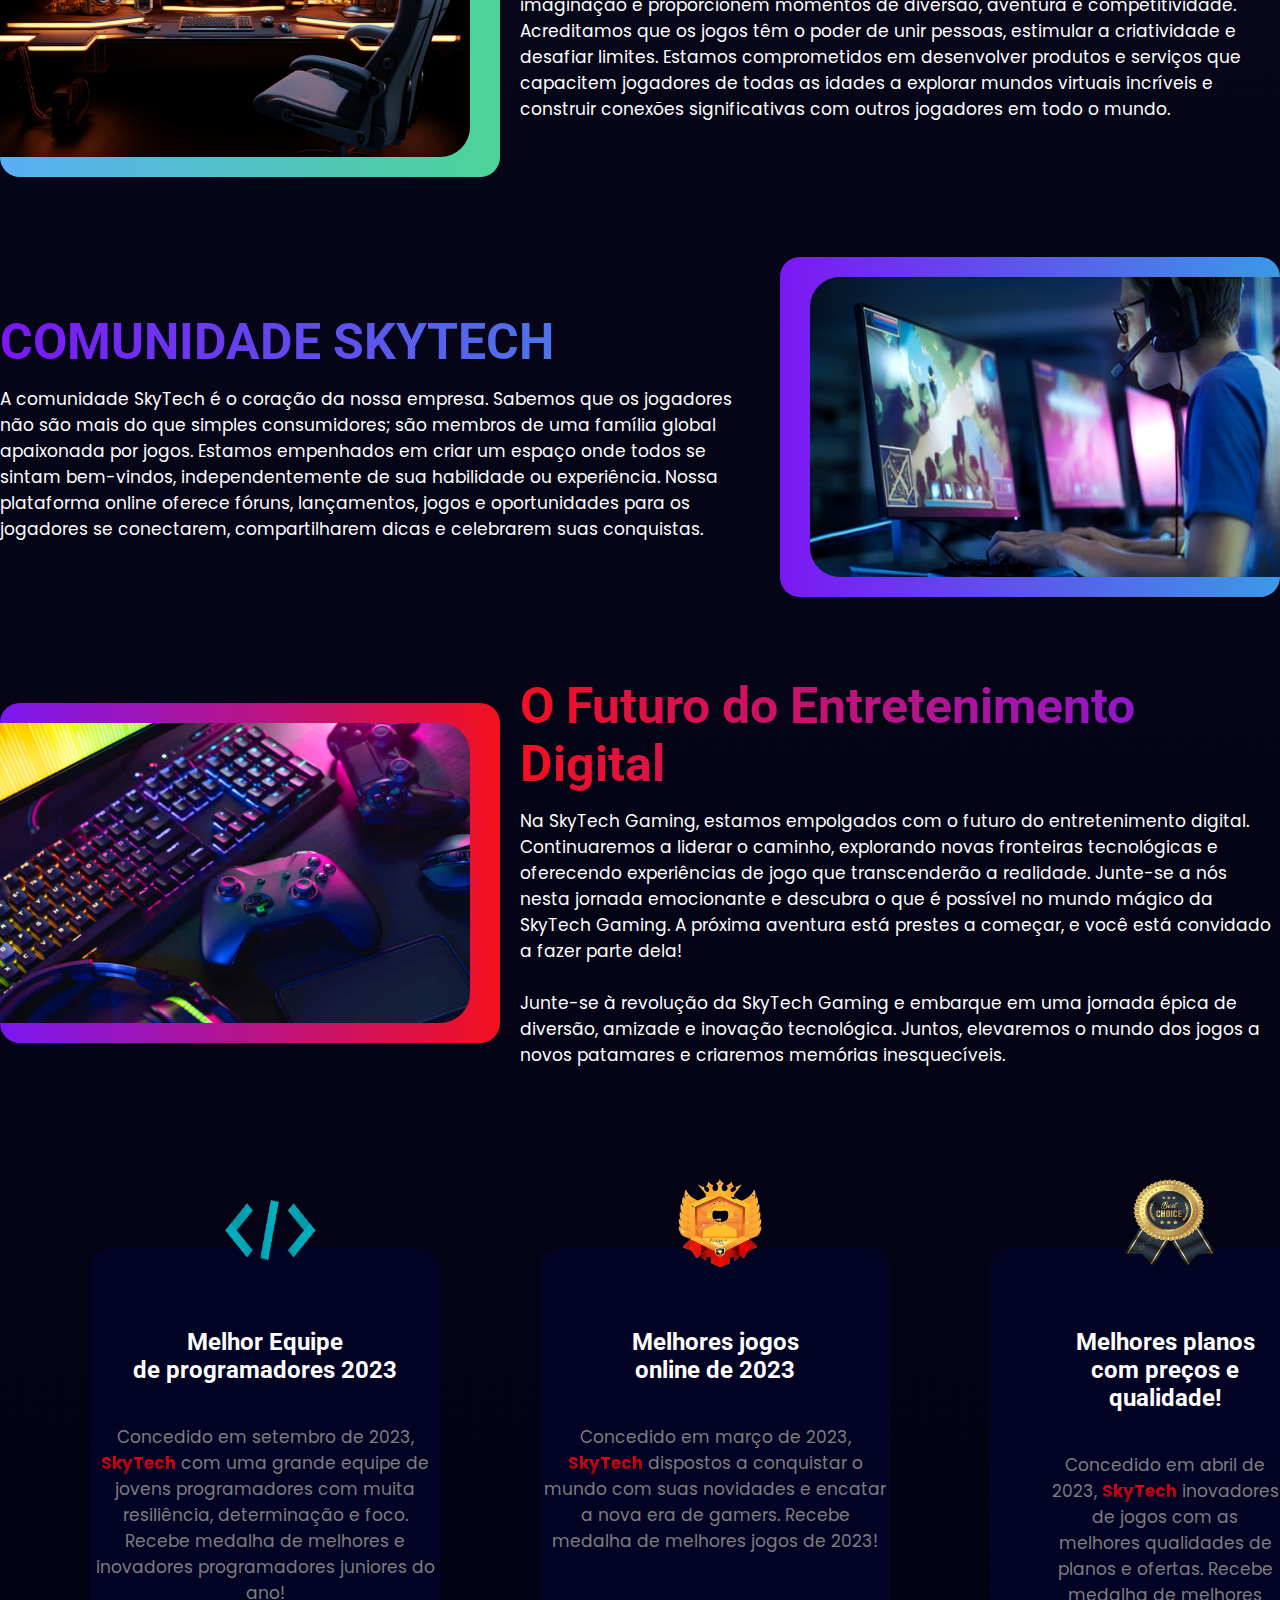
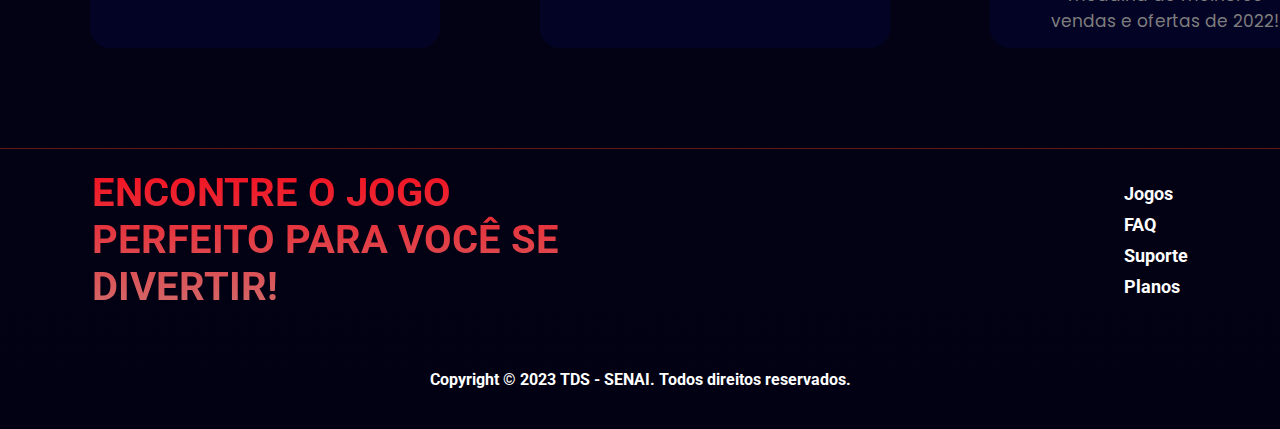
==== commit fbc07997: "Assentos" ====
--- a/Index.html
+++ b/Index.html
@@ -16,7 +16,7 @@
         <nav class="menu">
             <a href="../Index.html">Home</a>
             <a href="src/Contato.html">Contato</a>
-            <a href="src/Forum.html">Forum</a>
+            <a href="src/Forum.html">Fórum</a>
             <div class="dropup">
                 <a class="dropbtn" href="/src/Jogos.html">Jogos</a>
                 <div class="dropup-content">
--- a/src/index.css
+++ b/src/index.css
@@ -97,7 +97,7 @@
 .dropup:hover .dropup-content {
     display: block;
 }
-/*Cabecalho/Barra de navegacao Acima*/
+/*CABE�ALHO/BARRA DE NAVEGA��O*/
 
 /*BODY e MAIN*/
 
@@ -481,7 +481,7 @@
     transition: .3s ease;
 }
 
-/*Footer Abaixo*/
+/*FOOTER ABAIXO*/
 
 footer{
     display: flex;
